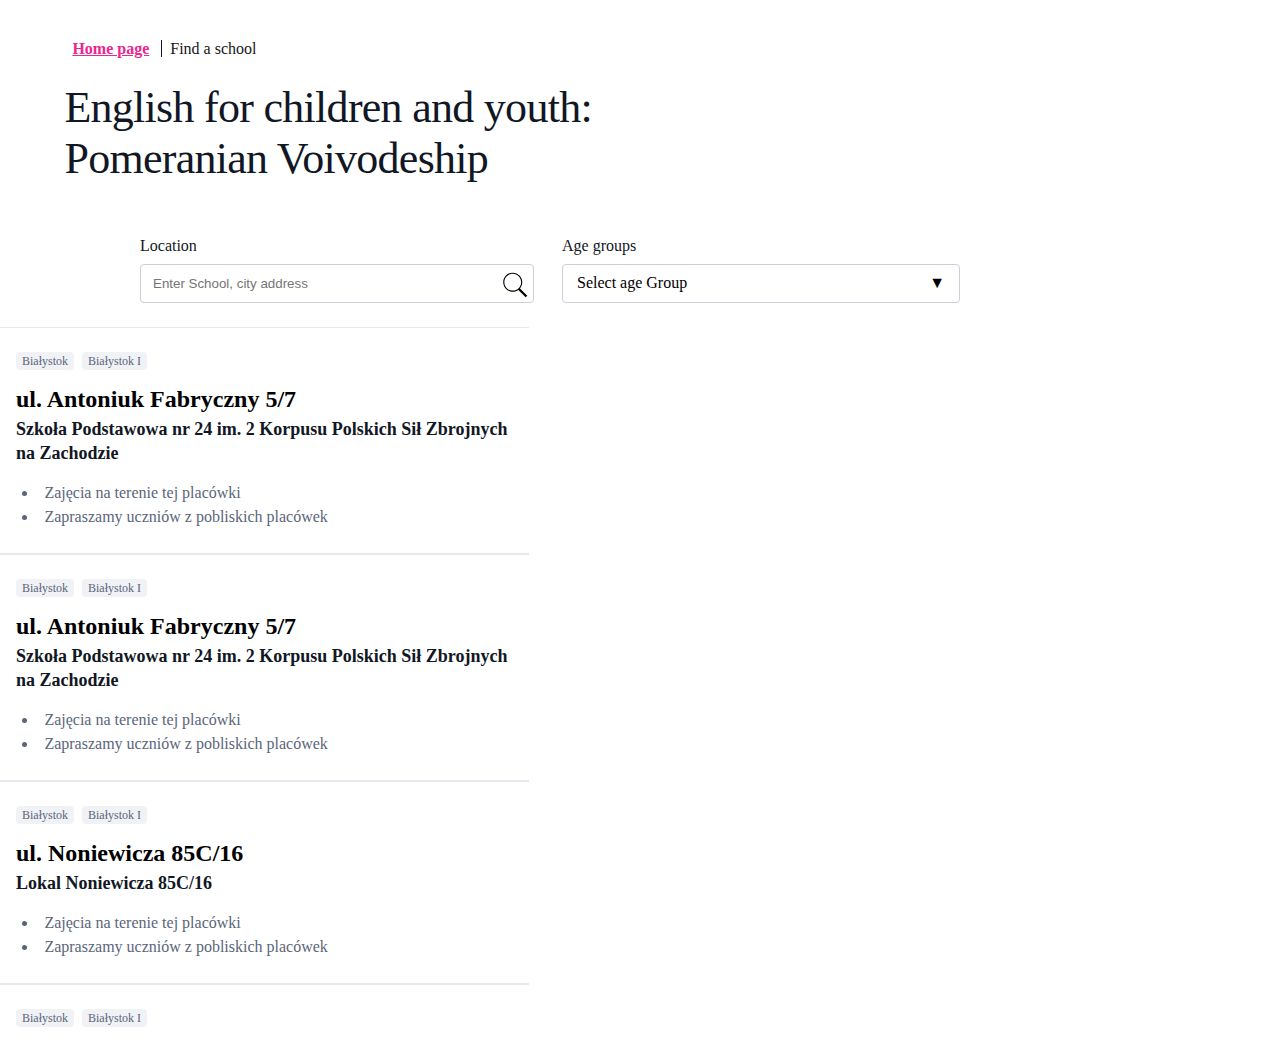
==== index.html @ 2e9714b1 "project completed" ====
<!DOCTYPE html>
<html lang="en">

<head>
    <meta charset="UTF-8">
    <meta name="viewport" content="width=device-width, initial-scale=1.0">
    <title>Schooling System</title>
    <link rel="stylesheet" href="style.css">
</head>

<body>

    <body>
        <!-- <header class="header">
            <img src="./img/Screenshot 2024-10-27 182328.png" width="100%" height="100%" alt="">
        </header> -->

        <main>

            <!-- first section  after header   -->
            <section class=" hero-enroll">
                <div class="hero__container">
                    <ul class="hero__breadcrumbs">
                        <li class="hero__breadcrumb-item">
                            <a id="hero__breadcrumb-link1" href="/"> Home page</a>
                        </li>
                        <li class="hero__breadcrumb-item">
                            <a id="hero__breadcrumb-link2" href="/pl/nasze-szkoly">
                                Find a school
                            </a>
                        </li>
                    </ul>
                    <h1 class="hero__heading"> English for children and youth: <br>
                        Pomeranian Voivodeship</h1>
                </div>
            </section>




            <div class="mainContent">

                <div class="search-map-updated__form-outer">
                    <div class="search-map-updated__form-container">

                        <span class="search-map-updated__search-form-upper-label"> Location </span>
                        <div class="search-bar">
                            <div class="inputDiv">
                                <input type="text" class="input" placeholder="Enter School, city address">
                                <div class="img-search"><svg xmlns="http://www.w3.org/2000/svg" x="0px" y="0px"
                                        width="28px" viewBox="0 0 50 50">
                                        <path
                                            d="M 21 3 C 11.621094 3 4 10.621094 4 20 C 4 29.378906 11.621094 37 21 37 C 24.710938 37 28.140625 35.804688 30.9375 33.78125 L 44.09375 46.90625 L 46.90625 44.09375 L 33.90625 31.0625 C 36.460938 28.085938 38 24.222656 38 20 C 38 10.621094 30.378906 3 21 3 Z M 21 5 C 29.296875 5 36 11.703125 36 20 C 36 28.296875 29.296875 35 21 35 C 12.703125 35 6 28.296875 6 20 C 6 11.703125 12.703125 5 21 5 Z">
                                        </path>
                                    </svg></div>
                            </div>
                        </div>
                    </div>
                    <div class="form-container search-map-updated__form-container">
                        <div><span class="search-map-updated__search-form-upper-label"> Age groups

                            </span></div>
                        <div class="mainDroopdownContainer">
                            <div class="dropdown">
                                <div class="dropdown-toggle" id="dropdown-toggle">
                                    <span class="dropdown-placeholder">Select age Group</span>
                                </div>
                                <ul class="dropdown-content" id="dropdown-list">
                                    <li class="dropdown-item">
                                        <label><input type="checkbox" value="Kindergertin"> Kindergertin</label>
                                    </li>

                                    <li class="dropdown-item">
                                        <label><input type="checkbox" value="1st class"> 1st class</label>
                                    </li>
                                    <li class="dropdown-item">
                                        <label><input type="checkbox" value=" 2nd-6th grade"> 2nd-6th grade</label>
                                    </li>
                                    <li class="dropdown-item">
                                        <label><input type="checkbox" value="7th-8th grade"> 7th-8th grade</label>
                                    </li>
                                    <li class="dropdown-item">
                                        <label><input type="checkbox" value="High School"> High School</label>
                                    </li>
                                </ul>
                                <span class="">▼</span>
                            </div>
                        </div>
                    </div>


                </div>
                <div class="map-main-content-container">
                    <div data-v-9ead9a32="" id="map-list__results" class="map-list__results map-list"">
                       
                        <button data-v-9ead9a32=""  class=" map-list__item" id="map1">
                        <div data-v-9ead9a32="" class="map-list__item-info">
                            <div data-v-9ead9a32="" class="map-list__item-info--badge">Białystok</div>
                            <div data-v-9ead9a32="" class="map-list__item-info--badge">Białystok I</div>
                        </div>
                        <div data-v-9ead9a32="" class="map-list__item-heading">
                            <h2 data-v-9ead9a32="" class="map-list__item-title">ul. Antoniuk Fabryczny 5/7</h2><span
                                data-v-9ead9a32="" class="map-list__item-description">Szkoła Podstawowa nr 24 im. 2
                                Korpusu Polskich Sił Zbrojnych na Zachodzie</span>
                        </div>
                        <ul class="map-list__item-list">
                            <li>Zajęcia na terenie tej placówki </li>
                            <li>Zapraszamy uczniów z pobliskich placówek</li>
                        </ul>
                        </button>
                        <button data-v-9ead9a32="" id="map2" class="map-list__item">
                            <div data-v-9ead9a32="" class="map-list__item-info">
                                <div data-v-9ead9a32="" class="map-list__item-info--badge">Białystok</div>
                                <div data-v-9ead9a32="" class="map-list__item-info--badge">Białystok I</div>
                            </div>
                            <div data-v-9ead9a32="" class="map-list__item-heading">
                                <h2 data-v-9ead9a32="" class="map-list__item-title">ul. Antoniuk Fabryczny 5/7</h2><span
                                    data-v-9ead9a32="" class="map-list__item-description">Szkoła Podstawowa nr 24 im. 2
                                    Korpusu Polskich Sił Zbrojnych na Zachodzie</span>
                            </div>
                            <ul class="map-list__item-list">
                                <li>Zajęcia na terenie tej placówki </li>
                                <li>Zapraszamy uczniów z pobliskich placówek</li>
                            </ul>
                        </button>
                        <button data-v-9ead9a32="" id="map3" class="map-list__item">
                            <div data-v-9ead9a32="" class="map-list__item-info">
                                <div data-v-9ead9a32="" class="map-list__item-info--badge">Białystok</div>
                                <div data-v-9ead9a32="" class="map-list__item-info--badge">Białystok I</div>
                            </div>
                            <div data-v-9ead9a32="" class="map-list__item-heading">
                                <h2 data-v-9ead9a32="" class="map-list__item-title">ul. Noniewicza 85C/16</h2><span
                                    data-v-9ead9a32="" class="map-list__item-description">Lokal Noniewicza 85C/16</span>
                            </div>
                            <ul class="map-list__item-list">
                                <li>Zajęcia na terenie tej placówki </li>
                                <li>Zapraszamy uczniów z pobliskich placówek</li>
                            </ul>
                        </button>
                        <button data-v-9ead9a32="" id="map4" class="map-list__item">
                            <div data-v-9ead9a32="" class="map-list__item-info">
                                <div data-v-9ead9a32="" class="map-list__item-info--badge">Białystok</div>
                                <div data-v-9ead9a32="" class="map-list__item-info--badge">Białystok I</div>
                            </div>
                            <div data-v-9ead9a32="" class="map-list__item-heading">
                                <h2 data-v-9ead9a32="" class="map-list__item-title">ul. Antoniuk Fabryczny 5/7</h2><span
                                    data-v-9ead9a32="" class="map-list__item-description">Szkoła Podstawowa nr 24 im. 2
                                    Korpusu Polskich Sił Zbrojnych na
                                    Zachodzie</span>
                            </div>
                            <ul class="map-list__item-list">
                                <li>Zajęcia na terenie tej placówki </li>
                                <li>Zapraszamy uczniów z pobliskich placówek</li>
                            </ul>
                        </button>
                        <button data-v-9ead9a32="" id="map5" class="map-list__item">
                            <div data-v-9ead9a32="" class="map-list__item-info">
                                <div data-v-9ead9a32="" class="map-list__item-info--badge">Białystok</div>
                                <div data-v-9ead9a32="" class="map-list__item-info--badge">Białystok I</div>
                            </div>
                            <div data-v-9ead9a32="" class="map-list__item-heading">
                                <h2 data-v-9ead9a32="" class="map-list__item-title">ul. Antoniuk Fabryczny 5/7</h2><span
                                    data-v-9ead9a32="" class="map-list__item-description">Szkoła Podstawowa nr 24 im. 2
                                    Korpusu Polskich Sił Zbrojnych na
                                    Zachodzie</span>
                            </div>
                            <ul class="map-list__item-list">
                                <li>Zajęcia na terenie tej placówki </li>
                                <li>Zapraszamy uczniów z pobliskich placówek</li>
                            </ul>
                        </button>
                        <button data-v-9ead9a32="" id="map6" class="map-list__item">
                            <div data-v-9ead9a32="" class="map-list__item-info">
                                <div data-v-9ead9a32="" class="map-list__item-info--badge">Białystok</div>
                                <div data-v-9ead9a32="" class="map-list__item-info--badge">Białystok I</div>
                            </div>
                            <div data-v-9ead9a32="" class="map-list__item-heading">
                                <h2 data-v-9ead9a32="" class="map-list__item-title">ul. Antoniuk Fabryczny 5/7</h2><span
                                    data-v-9ead9a32="" class="map-list__item-description">Szkoła Podstawowa nr 24 im. 2
                                    Korpusu Polskich Sił Zbrojnych na
                                    Zachodzie</span>
                            </div>
                            <ul class="map-list__item-list">
                                <li>Zajęcia na terenie tej placówki </li>
                                <li>Zapraszamy uczniów z pobliskich placówek</li>
                            </ul>
                        </button>

                    </div>


                    <div class="Map-main-container">
                        <div class="map" id="map">
                            <iframe id="map-frame"
                                src="https://www.google.com/maps/embed?pb=!1m18!1m12!1m3!1d111256.75802333384!2d71.60761057736994!3d29.3769149704731!2m3!1f0!2f0!3f0!3m2!1i1024!2i768!4f13.1!3m3!1m2!1s0x393b90c46c611ad5%3A0xfcdf0da8e103f862!2sBahawalpur%2C%20Punjab%2C%20Pakistan!5e0!3m2!1sen!2s!4v1730097186118!5m2!1sen!2s"
                                style="border:0;" allowfullscreen="" loading="lazy"
                                referrerpolicy="no-referrer-when-downgrade"></iframe>
                        </div>
                        <!-- Modal Structure -->
                        <div id="modal" class="modal">
                            <div class="modal-content">
                                <div class="header-model">
                                    <span class="close-button" onclick="closeModal()">&times;</span>
                                    <div class="map-card__heading-wrapper">
                                        <h2 class="map-card__titleModal"></h2>
                                        <span class="map-card__descriptionModal"></span>
                                    </div>
                                </div>
                                <div class="tab-modal">
                                    <div class="tab-menu">

                                        <a href="#priceList"> <button class="tab-btn active">Price-List</button></a>
                                        <a href="#contact"> <button class="tab-btn">Contact</button></a>
                                        <a href="#gallery"><button class="tab-btn">Gallery</button></a>
                                        <a href="#video"><button class="tab-btn">Demonstration lesson</button></a>

                                    </div>
                                </div>


                                <div class="scrollable-content">

                                    <div class="scroller-container">
                                        <button id="prevBtn" class="nav-button">&#10094;</button>
                                        <div class="scroller">
                                            <div class="scroller-content">
                                                <div class="item activeMenu">Kindergarten</div>
                                                <div class="item">1st class</div>
                                                <div class="item">2nd-6th grade</div>
                                                <div class="item">7-8th grade</div>
                                                <div class="item">High school</div>

                                            </div>
                                        </div>
                                        <button id="nextBtn" class="nav-button">&#10095;</button>
                                    </div>

                                    <div class="priceList" id="priceList">
                                        <div class="card">
                                            <div class="dropdown-header" onclick="toggleDropdown(1)">
                                                <div class="header-drop">
                                                    <span><svg data-v-a1ce0d28="" xmlns="http://www.w3.org/2000/svg"
                                                            width="20" height="20" viewBox="0 0 20 20" fill="none">
                                                            <path data-v-a1ce0d28="" fill-rule="evenodd"
                                                                clip-rule="evenodd"
                                                                d="M2.91669 2.59939V16.9807C2.91669 17.1485 2.98801 17.2644 3.13065 17.3285C3.27327 17.3926 3.40868 17.3686 3.53687 17.2564L3.82696 17.0144C3.8996 16.9524 3.98079 16.9215 4.07054 16.9215C4.16028 16.9215 4.24147 16.9524 4.31412 17.0144L5.01283 17.6009C5.08549 17.6629 5.16669 17.6939 5.25644 17.6939C5.34617 17.6939 5.42737 17.6629 5.50002 17.6009L6.19873 17.0144C6.27138 16.9524 6.35258 16.9215 6.44231 16.9215C6.53206 16.9215 6.61326 16.9524 6.68592 17.0144L7.38462 17.6009C7.45728 17.6629 7.53847 17.6939 7.62821 17.6939C7.71796 17.6939 7.79915 17.6629 7.87179 17.6009L8.57052 17.0144C8.64317 16.9524 8.72437 16.9215 8.8141 16.9215C8.90385 16.9215 8.98505 16.9524 9.05769 17.0144L9.75642 17.6009C9.82907 17.6629 9.91026 17.6939 10 17.6939C10.0897 17.6939 10.1709 17.6629 10.2436 17.6009L10.9423 17.0144C11.015 16.9524 11.0961 16.9215 11.1859 16.9215C11.2756 16.9215 11.3568 16.9524 11.4295 17.0144L12.1282 17.6009C12.2008 17.6629 12.282 17.6939 12.3718 17.6939C12.4615 17.6939 12.5427 17.6629 12.6154 17.6009L13.3141 17.0144C13.3867 16.9524 13.4679 16.9215 13.5577 16.9215C13.6474 16.9215 13.7286 16.9524 13.8013 17.0144L14.5 17.6009C14.5726 17.6629 14.6538 17.6939 14.7436 17.6939C14.8333 17.6939 14.9145 17.6629 14.9872 17.6009L15.6859 17.0144C15.7585 16.9524 15.8397 16.9215 15.9295 16.9215C16.0192 16.9215 16.1004 16.9524 16.173 17.0144L16.4631 17.2564C16.5913 17.3686 16.7267 17.3926 16.8694 17.3285C17.012 17.2644 17.0833 17.1485 17.0833 16.9807V2.59939C17.0833 2.51285 17.047 2.45489 16.9743 2.42552C16.9017 2.39613 16.8333 2.40814 16.7692 2.46156L16.173 2.9856C16.1004 3.04756 16.0192 3.07854 15.9295 3.07854C15.8397 3.07854 15.7585 3.04756 15.6859 2.9856L14.9872 2.39906C14.9145 2.3371 14.8333 2.30612 14.7436 2.30612C14.6538 2.30612 14.5726 2.3371 14.5 2.39906L13.8013 2.9856C13.7286 3.04756 13.6474 3.07854 13.5577 3.07854C13.4679 3.07854 13.3867 3.04756 13.3141 2.9856L12.6154 2.39906C12.5427 2.3371 12.4615 2.30612 12.3718 2.30612C12.282 2.30612 12.2008 2.3371 12.1282 2.39906L11.4295 2.9856C11.3568 3.04756 11.2756 3.07854 11.1859 3.07854C11.0961 3.07854 11.015 3.04756 10.9423 2.9856L10.2436 2.39906C10.1709 2.3371 10.0897 2.30612 10 2.30612C9.91026 2.30612 9.82907 2.3371 9.75642 2.39906L9.05769 2.9856C8.98505 3.04756 8.90385 3.07854 8.8141 3.07854C8.72437 3.07854 8.64317 3.04756 8.57052 2.9856L7.87179 2.39906C7.79915 2.3371 7.71796 2.30612 7.62821 2.30612C7.53847 2.30612 7.45728 2.3371 7.38462 2.39906L6.68592 2.9856C6.61326 3.04756 6.53206 3.07854 6.44231 3.07854C6.35258 3.07854 6.27138 3.04756 6.19873 2.9856L5.50002 2.39906C5.42737 2.3371 5.34617 2.30612 5.25644 2.30612C5.16669 2.30612 5.08549 2.3371 5.01283 2.39906L4.31412 2.9856C4.24147 3.04756 4.16028 3.07854 4.07054 3.07854C3.98079 3.07854 3.8996 3.04756 3.82696 2.9856L3.23079 2.46156C3.16669 2.40814 3.09832 2.39613 3.02567 2.42552C2.95301 2.45489 2.91669 2.51285 2.91669 2.59939ZM6.34772 8.83167C6.69062 9.17458 7.10462 9.34604 7.58971 9.34604C8.0748 9.34604 8.48879 9.17458 8.83169 8.83167C9.1746 8.48877 9.34605 8.07477 9.34605 7.58968C9.34605 7.1046 9.1746 6.69061 8.83169 6.3477C8.48879 6.00479 8.0748 5.83334 7.58971 5.83334C7.10462 5.83334 6.69062 6.00479 6.34772 6.3477C6.00481 6.69061 5.83335 7.1046 5.83335 7.58968C5.83335 8.07477 6.00481 8.48877 6.34772 8.83167ZM8.24368 8.24398C8.06394 8.42349 7.84584 8.51325 7.58939 8.51325C7.33293 8.51325 7.11494 8.42338 6.93543 8.24366C6.7559 8.06393 6.66614 7.84584 6.66614 7.58938C6.66614 7.33292 6.75601 7.11493 6.93573 6.93541C7.11546 6.75588 7.33356 6.66612 7.59003 6.66612C7.84648 6.66612 8.06447 6.75599 8.24398 6.93572C8.42351 7.11545 8.51327 7.33355 8.51327 7.59C8.51327 7.84646 8.42341 8.06445 8.24368 8.24398ZM11.1684 13.6523C11.5113 13.9952 11.9253 14.1667 12.4103 14.1667C12.8954 14.1667 13.3094 13.9952 13.6523 13.6523C13.9952 13.3094 14.1667 12.8954 14.1667 12.4103C14.1667 11.9252 13.9952 11.5112 13.6523 11.1683C13.3094 10.8254 12.8954 10.654 12.4103 10.654C11.9253 10.654 11.5113 10.8254 11.1684 11.1683C10.8254 11.5112 10.654 11.9252 10.654 12.4103C10.654 12.8954 10.8254 13.3094 11.1684 13.6523ZM13.0643 13.0646C12.8846 13.2441 12.6665 13.3339 12.41 13.3339C12.1536 13.3339 11.9356 13.244 11.7561 13.0643C11.5765 12.8846 11.4868 12.6665 11.4868 12.41C11.4868 12.1535 11.5766 11.9356 11.7564 11.756C11.9361 11.5765 12.1542 11.4868 12.4107 11.4868C12.6671 11.4868 12.8851 11.5766 13.0646 11.7564C13.2441 11.9361 13.3339 12.1542 13.3339 12.4106C13.3339 12.6671 13.244 12.8851 13.0643 13.0646ZM6.06398 13.53C6.06398 13.6469 6.10242 13.7439 6.17929 13.8207C6.25616 13.8976 6.3519 13.9369 6.46649 13.9387C6.58109 13.9405 6.67682 13.903 6.7537 13.8261L13.8208 6.75902C13.8976 6.68333 13.9361 6.58701 13.9361 6.47004C13.9361 6.35306 13.8976 6.25614 13.8208 6.17928C13.7439 6.1024 13.6482 6.06307 13.5336 6.0613C13.419 6.05952 13.3232 6.09706 13.2464 6.17393L6.17929 13.241C6.10242 13.3167 6.06398 13.413 6.06398 13.53Z"
                                                                fill="#1F9F43"></path>
                                                        </svg></span> Get up to - <span class="highlight-text1">200
                                                        PLN </span>&nbsp; discount
                                                    per year
                                                </div> <span class="pointer">▼</span>
                                            </div>
                                            <div class="dropdown-content" id="dropdown1">
                                                <p>• Sibling discount</p>
                                                <p>• Discount for paying for 5 or 10 months of the course in advance</p>
                                                <a href="#" class="see-details">See details</a>
                                            </div>

                                            <div class="card-content">
                                                <div class="card-contentF">
                                                    <h2>ES Kids - 2x a week</h2>
                                                    <p class="nextText"><span class="highlight-text">2 x 50 min</span>
                                                        per week</p>
                                                    <p class="nextText"><span class="highlight-text">56</span> clock
                                                        hours per school
                                                        year
                                                    </p>
                                                </div>
                                                <div class="separator"></div>
                                                <div class="priceText"><span class="price">260</span> PLN per month
                                                </div>
                                                <p class="nextText">+ educational materials: PLN 150 / year</p>
                                                <div class="extra-info">Only PLN 34 per 45 minutes with a monthly fee
                                                </div>
                                            </div>
                                        </div>
                                        <div class="card">
                                            <div class="dropdown-header" onclick="toggleDropdown(2)">
                                                <div class="header-drop">
                                                    <span><svg data-v-a1ce0d28="" xmlns="http://www.w3.org/2000/svg"
                                                            width="20" height="20" viewBox="0 0 20 20" fill="none">
                                                            <path data-v-a1ce0d28="" fill-rule="evenodd"
                                                                clip-rule="evenodd"
                                                                d="M2.91669 2.59939V16.9807C2.91669 17.1485 2.98801 17.2644 3.13065 17.3285C3.27327 17.3926 3.40868 17.3686 3.53687 17.2564L3.82696 17.0144C3.8996 16.9524 3.98079 16.9215 4.07054 16.9215C4.16028 16.9215 4.24147 16.9524 4.31412 17.0144L5.01283 17.6009C5.08549 17.6629 5.16669 17.6939 5.25644 17.6939C5.34617 17.6939 5.42737 17.6629 5.50002 17.6009L6.19873 17.0144C6.27138 16.9524 6.35258 16.9215 6.44231 16.9215C6.53206 16.9215 6.61326 16.9524 6.68592 17.0144L7.38462 17.6009C7.45728 17.6629 7.53847 17.6939 7.62821 17.6939C7.71796 17.6939 7.79915 17.6629 7.87179 17.6009L8.57052 17.0144C8.64317 16.9524 8.72437 16.9215 8.8141 16.9215C8.90385 16.9215 8.98505 16.9524 9.05769 17.0144L9.75642 17.6009C9.82907 17.6629 9.91026 17.6939 10 17.6939C10.0897 17.6939 10.1709 17.6629 10.2436 17.6009L10.9423 17.0144C11.015 16.9524 11.0961 16.9215 11.1859 16.9215C11.2756 16.9215 11.3568 16.9524 11.4295 17.0144L12.1282 17.6009C12.2008 17.6629 12.282 17.6939 12.3718 17.6939C12.4615 17.6939 12.5427 17.6629 12.6154 17.6009L13.3141 17.0144C13.3867 16.9524 13.4679 16.9215 13.5577 16.9215C13.6474 16.9215 13.7286 16.9524 13.8013 17.0144L14.5 17.6009C14.5726 17.6629 14.6538 17.6939 14.7436 17.6939C14.8333 17.6939 14.9145 17.6629 14.9872 17.6009L15.6859 17.0144C15.7585 16.9524 15.8397 16.9215 15.9295 16.9215C16.0192 16.9215 16.1004 16.9524 16.173 17.0144L16.4631 17.2564C16.5913 17.3686 16.7267 17.3926 16.8694 17.3285C17.012 17.2644 17.0833 17.1485 17.0833 16.9807V2.59939C17.0833 2.51285 17.047 2.45489 16.9743 2.42552C16.9017 2.39613 16.8333 2.40814 16.7692 2.46156L16.173 2.9856C16.1004 3.04756 16.0192 3.07854 15.9295 3.07854C15.8397 3.07854 15.7585 3.04756 15.6859 2.9856L14.9872 2.39906C14.9145 2.3371 14.8333 2.30612 14.7436 2.30612C14.6538 2.30612 14.5726 2.3371 14.5 2.39906L13.8013 2.9856C13.7286 3.04756 13.6474 3.07854 13.5577 3.07854C13.4679 3.07854 13.3867 3.04756 13.3141 2.9856L12.6154 2.39906C12.5427 2.3371 12.4615 2.30612 12.3718 2.30612C12.282 2.30612 12.2008 2.3371 12.1282 2.39906L11.4295 2.9856C11.3568 3.04756 11.2756 3.07854 11.1859 3.07854C11.0961 3.07854 11.015 3.04756 10.9423 2.9856L10.2436 2.39906C10.1709 2.3371 10.0897 2.30612 10 2.30612C9.91026 2.30612 9.82907 2.3371 9.75642 2.39906L9.05769 2.9856C8.98505 3.04756 8.90385 3.07854 8.8141 3.07854C8.72437 3.07854 8.64317 3.04756 8.57052 2.9856L7.87179 2.39906C7.79915 2.3371 7.71796 2.30612 7.62821 2.30612C7.53847 2.30612 7.45728 2.3371 7.38462 2.39906L6.68592 2.9856C6.61326 3.04756 6.53206 3.07854 6.44231 3.07854C6.35258 3.07854 6.27138 3.04756 6.19873 2.9856L5.50002 2.39906C5.42737 2.3371 5.34617 2.30612 5.25644 2.30612C5.16669 2.30612 5.08549 2.3371 5.01283 2.39906L4.31412 2.9856C4.24147 3.04756 4.16028 3.07854 4.07054 3.07854C3.98079 3.07854 3.8996 3.04756 3.82696 2.9856L3.23079 2.46156C3.16669 2.40814 3.09832 2.39613 3.02567 2.42552C2.95301 2.45489 2.91669 2.51285 2.91669 2.59939ZM6.34772 8.83167C6.69062 9.17458 7.10462 9.34604 7.58971 9.34604C8.0748 9.34604 8.48879 9.17458 8.83169 8.83167C9.1746 8.48877 9.34605 8.07477 9.34605 7.58968C9.34605 7.1046 9.1746 6.69061 8.83169 6.3477C8.48879 6.00479 8.0748 5.83334 7.58971 5.83334C7.10462 5.83334 6.69062 6.00479 6.34772 6.3477C6.00481 6.69061 5.83335 7.1046 5.83335 7.58968C5.83335 8.07477 6.00481 8.48877 6.34772 8.83167ZM8.24368 8.24398C8.06394 8.42349 7.84584 8.51325 7.58939 8.51325C7.33293 8.51325 7.11494 8.42338 6.93543 8.24366C6.7559 8.06393 6.66614 7.84584 6.66614 7.58938C6.66614 7.33292 6.75601 7.11493 6.93573 6.93541C7.11546 6.75588 7.33356 6.66612 7.59003 6.66612C7.84648 6.66612 8.06447 6.75599 8.24398 6.93572C8.42351 7.11545 8.51327 7.33355 8.51327 7.59C8.51327 7.84646 8.42341 8.06445 8.24368 8.24398ZM11.1684 13.6523C11.5113 13.9952 11.9253 14.1667 12.4103 14.1667C12.8954 14.1667 13.3094 13.9952 13.6523 13.6523C13.9952 13.3094 14.1667 12.8954 14.1667 12.4103C14.1667 11.9252 13.9952 11.5112 13.6523 11.1683C13.3094 10.8254 12.8954 10.654 12.4103 10.654C11.9253 10.654 11.5113 10.8254 11.1684 11.1683C10.8254 11.5112 10.654 11.9252 10.654 12.4103C10.654 12.8954 10.8254 13.3094 11.1684 13.6523ZM13.0643 13.0646C12.8846 13.2441 12.6665 13.3339 12.41 13.3339C12.1536 13.3339 11.9356 13.244 11.7561 13.0643C11.5765 12.8846 11.4868 12.6665 11.4868 12.41C11.4868 12.1535 11.5766 11.9356 11.7564 11.756C11.9361 11.5765 12.1542 11.4868 12.4107 11.4868C12.6671 11.4868 12.8851 11.5766 13.0646 11.7564C13.2441 11.9361 13.3339 12.1542 13.3339 12.4106C13.3339 12.6671 13.244 12.8851 13.0643 13.0646ZM6.06398 13.53C6.06398 13.6469 6.10242 13.7439 6.17929 13.8207C6.25616 13.8976 6.3519 13.9369 6.46649 13.9387C6.58109 13.9405 6.67682 13.903 6.7537 13.8261L13.8208 6.75902C13.8976 6.68333 13.9361 6.58701 13.9361 6.47004C13.9361 6.35306 13.8976 6.25614 13.8208 6.17928C13.7439 6.1024 13.6482 6.06307 13.5336 6.0613C13.419 6.05952 13.3232 6.09706 13.2464 6.17393L6.17929 13.241C6.10242 13.3167 6.06398 13.413 6.06398 13.53Z"
                                                                fill="#1F9F43"></path>
                                                        </svg></span> Get up to - <span class="highlight-text1">200
                                                        PLN </span>&nbsp; discount
                                                    per year
                                                </div> <span class="pointer">▼</span>
                                            </div>
                                            <div class="dropdown-content" id="dropdown1">
                                                <p>• Sibling discount</p>
                                                <p>• Discount for paying for 5 or 10 months of the course in advance</p>
                                                <a href="#" class="see-details">See details</a>
                                            </div>

                                            <div class="card-content">
                                                <div class="card-contentF">
                                                    <h2>ES Kids - 2x a week</h2>
                                                    <p class="nextText"><span class="highlight-text">2 x 50 min</span>
                                                        per week</p>
                                                    <p class="nextText"><span class="highlight-text">56</span> clock
                                                        hours per school
                                                        year
                                                    </p>
                                                </div>
                                                <div class="separator"></div>
                                                <div class="priceText"><span class="price">260</span> PLN per month
                                                </div>
                                                <p class="nextText">+ educational materials: PLN 150 / year</p>
                                                <div class="extra-info">Only PLN 34 per 45 minutes with a monthly fee
                                                </div>
                                            </div>
                                        </div>



                                    </div>

                                    <div class="contact" id="contact">
                                        <h4>Contact</h4>
                                        <div data-v-2146bcf0="" class="contact-item__info">
                                            <svg data-v-2146bcf0="" xmlns="http://www.w3.org/2000/svg" width="20"
                                                height="20" viewBox="0 0 20 20" fill="none">
                                                <path data-v-2146bcf0=""
                                                    d="M16.625 17.5C14.8889 17.5 13.1736 17.1215 11.4792 16.3646C9.78472 15.6076 8.24306 14.5347 6.85417 13.1458C5.46528 11.7569 4.39236 10.2153 3.63542 8.52083C2.87847 6.82639 2.5 5.11111 2.5 3.375C2.5 3.125 2.58333 2.91667 2.75 2.75C2.91667 2.58333 3.125 2.5 3.375 2.5H6.75C6.94444 2.5 7.11806 2.56597 7.27083 2.69792C7.42361 2.82986 7.51389 2.98611 7.54167 3.16667L8.08333 6.08333C8.11111 6.30556 8.10417 6.49306 8.0625 6.64583C8.02083 6.79861 7.94444 6.93056 7.83333 7.04167L5.8125 9.08333C6.09028 9.59722 6.42014 10.0938 6.80208 10.5729C7.18403 11.0521 7.60417 11.5139 8.0625 11.9583C8.49306 12.3889 8.94444 12.7882 9.41667 13.1562C9.88889 13.5243 10.3889 13.8611 10.9167 14.1667L12.875 12.2083C13 12.0833 13.1632 11.9896 13.3646 11.9271C13.566 11.8646 13.7639 11.8472 13.9583 11.875L16.8333 12.4583C17.0278 12.5139 17.1875 12.6146 17.3125 12.7604C17.4375 12.9062 17.5 13.0694 17.5 13.25V16.625C17.5 16.875 17.4167 17.0833 17.25 17.25C17.0833 17.4167 16.875 17.5 16.625 17.5ZM5.02083 7.5L6.39583 6.125L6.04167 4.16667H4.1875C4.25694 4.73611 4.35417 5.29861 4.47917 5.85417C4.60417 6.40972 4.78472 6.95833 5.02083 7.5ZM12.4792 14.9583C13.0208 15.1944 13.5729 15.3819 14.1354 15.5208C14.6979 15.6597 15.2639 15.75 15.8333 15.7917V13.9583L13.875 13.5625L12.4792 14.9583Z"
                                                    fill="#5B657A"></path>
                                            </svg><a data-v-2146bcf0="" class="contact-item__text" href="tel:+">

                                                +48 604 457 265
                                            </a>
                                        </div>
                                        <div data-v-2146bcf0="" class="contact-item__info"><svg data-v-2146bcf0=""
                                                xmlns="http://www.w3.org/2000/svg" width="20" height="20"
                                                viewBox="0 0 20 20" fill="none">
                                                <path data-v-2146bcf0=""
                                                    d="M3.33854 16.6663C2.88021 16.6663 2.48785 16.5031 2.16146 16.1768C1.83507 15.8504 1.67188 15.458 1.67188 14.9997V4.99967C1.67188 4.54134 1.83507 4.14898 2.16146 3.82259C2.48785 3.4962 2.88021 3.33301 3.33854 3.33301H16.6719C17.1302 3.33301 17.5226 3.4962 17.849 3.82259C18.1753 4.14898 18.3385 4.54134 18.3385 4.99967V14.9997C18.3385 15.458 18.1753 15.8504 17.849 16.1768C17.5226 16.5031 17.1302 16.6663 16.6719 16.6663H3.33854ZM16.6719 6.66634L10.4427 10.5622C10.3733 10.6038 10.3003 10.6351 10.224 10.6559C10.1476 10.6768 10.0747 10.6872 10.0052 10.6872C9.93576 10.6872 9.86285 10.6768 9.78646 10.6559C9.71007 10.6351 9.63715 10.6038 9.56771 10.5622L3.33854 6.66634V14.9997H16.6719V6.66634ZM10.0052 9.16634L16.6719 4.99967H3.33854L10.0052 9.16634ZM3.33854 6.87467V5.64551V5.66634V5.65592V6.87467Z"
                                                    fill="#5B657A"></path>
                                            </svg>
                                            <a data-v-2146bcf0="" href="mailto:" class="contact-item__link">
                                                gdynia@earlystage.pl
                                            </a>
                                        </div>
                                    </div>
                                    <div class="gallery" id="gallery">
                                        <h4>Photo Gallery</h4>
                                        <div class="photoGallery">
                                            <!-- <p>No photos in the gallery</p> -->
                                            <button data-v-489a362a="" class="gallery-item__button"><img
                                                    data-v-489a362a=""
                                                    src="https://earlystage.pl/image/media/agencies/240/photos/jpg/64d23e3322b01.jpg?w=400"
                                                    class="gallery-item__image" alt="School photo 1"></button><button
                                                data-v-489a362a="" class="gallery-item__button"><img data-v-489a362a=""
                                                    src="https://earlystage.pl/image/media/agencies/240/photos/jpg/64d23e3322b01.jpg?w=400"
                                                    class="gallery-item__image" alt="School photo 1"></button>
                                        </div>
                                    </div>
                                    <div class="video" id="video">
                                        <h4>Video</h4>
                                        <video data-v-174cff06="" class="demo-lesson__video" controls=""
                                            controlslist="nodownload" width="100%" height="318"
                                            poster="https://earlystage.pl/images/demo-lesson/demo-lesson-placeholder-kids.jpg">
                                            <source data-v-174cff06=""
                                                src="https://earlystage.pl/storage/movies/early_stage_kompilacja.mp4"
                                                type="video/mp4">
                                        </video>
                                    </div>


                                    <div class="button-group">
                                        <button class="btn1">Sign up your child</button>
                                        <button>See details</button>
                                    </div>
                                </div>
                            </div>
                        </div>

                    </div>


                </div>

            </div>

            </div>





        </main>


    </body>

    <script src="app.js"></script>
</body>

</html>
---- style.css ----
* {
  padding: 0;
  margin: 0;
}

.header {
  width: 100%;
}
.hero-enroll {
  padding: 40px 0px;
}
.hero__container {
  margin: 0px 64.4px;
  text-decoration: none;
}

.hero__breadcrumbs {
  list-style: none;
  align-items: center;
  display: flex;
  gap: 4px;
  justify-content: flex-start;
  margin-bottom: 23.56px;
  max-width: 100%;
}
#hero__breadcrumb-link1 {
  color: #ec268f;
  font-weight: 900;
  line-height: 14.88px;
  padding: 0 8px;
  position: relative;
  text-decoration: underline;
  transition: 0.2s;
  white-space: nowrap;
}
#hero__breadcrumb-link2 {
  line-height: 14.88px;
  padding: 0 8px;
  position: relative;
  transition: 0.2s;
  white-space: nowrap;
  border-left: 1.5px solid #161616;
  color: #161616;
  cursor: default;
  font-weight: 400;
  text-decoration: none;
}
.hero__heading {
  color: var(--900, #111724);
  font-family: GT Walsheim Pro;

  font-style: normal;
  font-weight: 500;
  letter-spacing: -0.72px;
  font-size: 44px;
  line-height: normal;
  margin-bottom: 12px;
}
.mainContent {
  display: flex;
  flex-direction: column;
  gap: 24px;
  overflow: hidden;
}
.search-map-updated__form-outer {
  flex-direction: row;
  display: flex;
  gap: 54px;
  margin: 0 auto;
  max-width: 1296px;
  width: 100%;
  max-width: 1000px;
  padding-inline: 0;
}
.search-map-updated__form-container {
  align-items: flex-start;
  justify-content: center;
  align-self: stretch;
  display: flex;
  max-width: 368px;
  width: 100%;
  flex-direction: column;
  gap: 8px;
}
.map-list__item-description[data-v-9ead9a32] {
  color: var(--900, #111724);
  font-size: 18px;
  font-style: normal;
  font-weight: 600;
  line-height: 24px;
  text-align: start;
}
.search-map-updated__search-form-upper-label {
  color: var(--900, #111724);
  font-family: GT Walsheim Pro;
  font-size: 16px;
  font-style: normal;
  font-weight: 500;
  line-height: 20px;
}
.inputDiv {
  /* height: 41px; */
  width: 368px;
  align-items: center;
  background: var(--00, #fff);
  border: 1px solid var(--300, #cacfd8);
  border-radius: 4px;
  display: flex;
  padding: 11px 12px;
  position: relative;
}
.input {
  height: 100%;
  border: none;
  outline: none;
  width: 100%;
}
.img-search {
  position: absolute;
  right: 5px;
  width: 27px;
  top: 6px;
}
.multiselect__placeholder {
  font-family: GT Walsheim Pro;
  font-size: 16px;
  font-style: normal;
  font-weight: 400;
  line-height: 18px;
  margin-bottom: 0;
}

.form-container {
  position: relative;
  align-items: flex-start;
  align-self: stretch;
  display: flex;
  max-width: 368px;
  width: 100%;
  flex-direction: column;
  gap: 8px;
}

.dropdown {
  cursor: pointer;
  width: 100%;
  border: 1px solid var(--300, #cacfd8);
  height: 9px;
  display: flex;
  justify-content: space-between;
  align-items: center;
  padding: 14px;
  border-radius: 4px;
}
.dropdown-content {
  display: none;
  list-style: none;
  background: white;
  border: 1px solid #ccc;
  max-height: 150px;
  overflow-y: auto;
  z-index: 99999999;
  width: 22.9rem;
  position: absolute;
  top: 64px;
  left: 0px;
}
.dropdown-item input[type="checkbox"] {
  margin-right: 10px;
}
.dropdown-item {
  padding: 5px;
}

/* Show dropdown when open */
.dropdown.open .dropdown-content {
  display: block;
}
.mainDroopdownContainer {
  width: 100%;
}
.map-list__item[data-v-9ead9a32] {
  align-items: baseline;
  align-self: stretch;
  display: flex;
  flex-direction: column;
  gap: 16px;
  padding: 24px 16px;
  transition: 0.3s;
  background-color: #fff;
  border: none;
  border-top: 1px solid var(--200, #e7e9ee);
  border-bottom: 1px solid var(--200, #e7e9ee);
  width: 100%;
}
.map-list__item[data-v-9ead9a32]:hover {
  background: var(--80, #f3f5f8);
}
.map-list__item-info[data-v-9ead9a32] {
  align-items: start;
  justify-content: start;
  display: flex;
  gap: 8px;
}
.map-list__item-heading[data-v-9ead9a32] {
  align-items: start;
  align-self: stretch;
  display: flex;
  flex-direction: column;
  gap: 4px;
  justify-content: center;
}

.map-list__item-list {
  text-align: start;
  width: 100%;
}
.map-list__item-list li {
  color: var(--500, #5b657a);
  font-size: 16px;
  font-style: normal;
  font-weight: 400;
  line-height: 24px;
  list-style: inside;
  margin-left: 1.9rem;
  text-indent: -1.5em;
}
.map-main-content-container {
  display: flex;
  height: 80vh;
}
.map {
  width: 100%;
  height: 100%;
}

.Map-main-container {
  width: 70% !important;
  position: relative;
}
iframe {
  width: 100% !important;
  height: 100%;
}
#map-list__results {
  /* height: 80vh; */
  overflow-y: auto;
  overflow-x: hidden;
}

*::-webkit-scrollbar {
  width: 6px;
}

*::-webkit-scrollbar-thumb {
  background-color: #8d98aa;
  border-radius: 10px;
}

*::-webkit-scrollbar-thumb {
  height: 20px;
}
.map-list__item-info--badge[data-v-9ead9a32] {
  align-items: center;
  background: var(--100, #f0f2f6);
  border-radius: 4px;
  color: var(--500, #5b657a);
  display: flex;
  font-size: 12px;
  font-style: normal;
  font-weight: 400;
  gap: 8px;
  line-height: 14px;
  padding: 2px 6px;
}

.modal {
  display: none;
  position: absolute;
  top: 1%;
  left: 1%;
  width: 552px;
  max-height: 575px;
  z-index: 1000;
}

.modal-content {
  position: relative;
  min-width: 100%;
  min-height: 575px;
  margin: auto;
  background-color: #fff;
  overflow-x: hidden;
  overflow-y: auto;
  border-radius: 8px;
}
.map-card__title {
  color: var(--900, #111724);
  font-size: 20px;
  font-style: normal;
  font-weight: 500;
  line-height: 24px;
}
.map-card__description {
  color: var(--900, #111724);
  font-size: 16px;
  font-style: normal;
  font-weight: 500;
  line-height: 20px;
}

.header-model {
  padding: 24px;
  background: #f3f5f8;
  display: flex;
  flex-direction: column;
  justify-content: space-between;
  max-width: 100%;
}
.close-button {
  position: absolute;
  top: 20px;
  right: 10px;
  font-size: 24px;
  cursor: pointer;
}

.tab-menu {
  display: flex;
  margin-bottom: 10px;
  align-items: flex-start;
  width: 100%;
  gap: 24px;
  border-bottom: 1px solid gainsboro;
  position: relative;
  z-index: 1;
}
.tab-modal {
  gap: 8px;
  padding: 16px 24px 0;
}

.tab-menu button {
  background: none;
  border: none;
  font-weight: bold;

  padding: 10px;
  cursor: pointer;
}
.active {
  color: #ff4081 !important;
  border-bottom: 2px solid #ff4081 !important;
}

.scrollable-content {
  transition: all 1s ease-in-out;
  max-height: 300px;
  overflow-y: auto;
  align-items: flex-start;

  display: flex;
  flex-direction: column;
  gap: 16px;
  padding: 24px 16px 32px;
}

.button-group {
  display: flex;
  justify-content: center;
  margin-top: 20px;
  position: absolute;
  bottom: 0px;
  padding: 24px 2px;
  width: 100%;
  gap: 13px;
  border-top: 1px solid var(--200, #e7e9ee);
  background: white;
}
.photoGellary {
  font-size: 16px;
}

.button-group button {
  width: 44%;
  align-items: center;
  display: flex;
  font-size: 16px;
  background: white;
  font-weight: 700;
  border: unset;
  justify-content: center;
  line-height: normal;
  padding: 17px 24px;
  text-align: center;
  text-transform: uppercase;
  transition: opacity 0.3s;
  white-space: nowrap;
  border-radius: 30px;
  border: 1px solid var(--200, #e7e9ee);
  color: #5b657a;
}
.btn1 {
  background: var(--Pink, #ec268f) !important;

  color: var(--White, #fff) !important;
}
.scroller-container {
  display: flex;
  align-items: center;
  background-color: #f3f5f8;
  border-radius: 40px;
  padding: 26px;
  width: 89%;
  white-space: nowrap;
  overflow: hidden;
}
.activeMenu {
  align-items: center;
  background: var(--00, #fff);
  box-shadow: 0 2px 10px 0 hsla(0, 0%, 88%, 0.5);
  display: flex;
  gap: 8px;
  justify-content: center;
  border-radius: 30px;
}
.scroller {
  overflow: hidden;
  width: 100%;
}

.scroller-content {
  display: flex;
  transition: transform 0.3s ease;
}

.item {
  padding: 10px 20px;
  font-size: 16px;
  cursor: pointer;
}

.item:hover {
  color: #333;
}

.item.active {
  background-color: white;
  border-radius: 20px;
}

.nav-button {
  background: none;
  border: none;
  cursor: pointer;
  font-size: 14px;
  color: #605f5f;
  padding: 0 17px;
}
.contact,
.gallery,
.video,
.priceList {
  align-items: flex-start;
  align-self: stretch;
  display: flex;
  flex-direction: column;
  gap: 16px;
  padding: 21px 24px;
  border-top: 1px solid var(--200, #e7e9ee);
}
.contact-item__info[data-v-2146bcf0] {
  align-items: center;
  align-self: stretch;
  display: flex;
  gap: 8px;
}
.contact-item__info[data-v-2146bcf0] a {
  text-decoration: none;
  color: #51565f;
  font-weight: 600;
}
.contact-item__link {
  color: #ec268f !important;
  text-decoration: underline !important;
}
.contact h4 {
  color: var(--900, #111724);
  font-size: 20px;
  font-style: normal;
  font-weight: 500;
  line-height: 24px;
  margin-bottom: 16px;
}
.photoGallery {
  font-size: 16px;
  font-weight: lighter;
}

.gallery-item__button[data-v-489a362a] {
  border-radius: 12px;
  cursor: default;
  overflow: hidden;
  border: none;
  margin-bottom: 18px;
  height: auto;
}
.tab-menu a {
  color: #161616;
}
button,
optgroup,
select,
textarea {
  -webkit-appearance: none;
  -moz-appearance: none;
  appearance: none;
  background: transparent;
  border-radius: 0;
  color: inherit;
  font: inherit;
  margin: 0;
  outline: 0;
  padding: 0;
  text-align: inherit;
  vertical-align: middle;
}
.gallery-item__image[data-v-489a362a] {
  height: auto;
  width: 100%;
}

/* Card styling */
.card {
  width: 100%;
  border: 1px solid #e0e0e0;
  border-radius: 8px;
  box-shadow: 0 4px 8px rgba(0, 0, 0, 0.1);
  overflow: hidden;
  background-color: #fff;
}

/* Dropdown styling */
.dropdown-header {
  background-color: #e8f5e9;
  color: #2e7d32;
  padding: 10px;
  cursor: pointer;

  display: flex;
  color: #111724;
  justify-content: space-between;
  align-items: center;
}
.header-drop {
  display: flex;
  align-items: flex-start;
}
.dropdown-content {
  display: none;
  padding: 15px;
  background-color: #f1f8e9;
  border-top: 1px solid #e0e0e0;
}
.pointer {
  font-size: 10px;
  color: #2e7d32;
}

/* Styling for card content */
.card-content {
  padding: 20px;
}
.card-contentF h2 {
  color: var(--900, #111724);
  font-size: 18px;
  font-style: normal;
  font-weight: 600;
  line-height: 24px;
}
.card-contentF {
  display: flex;
  flex-direction: column;
  gap: 6px;
}
.highlight-text1 {
  font-weight: bolder;
}
.highlight-text {
  color: var(--pink-500, #e10a7b);
  font-size: 14px;
  font-style: normal;
  font-weight: 600;
  line-height: 18px;
}
.nextText {
  color: var(--500, #5b657a);
  font-weight: 600;
}
.price {
  font-size: 48px;
  font-weight: bold;
  margin: 10px 0;
}
.priceText {
  font-size: 20px;
  font-weight: 600;
  margin: 10px 0;
}

.extra-info {
  background-color: #fce4ec;
  color: #c2185b;
  padding: 10px;
  border-radius: 5px;
  text-align: center;
  margin-top: 15px;
}

/* Link and small text styling */
.dropdown-content p {
  margin: 5px 0;
}

.see-details {
  color: #388e3c;
  cursor: pointer;
  font-weight: bold;
  margin-top: 10px;
  display: inline-block;
}

.separator {
  height: 1px;
  background-color: #e0e0e0;
  margin: 15px 0;
}
@media (max-width: 1024px) {
  .map-list__item[data-v-9ead9a32] {
    padding: 24px 72px;
  }
  .map {
    display: none;
  }
  .map-main-content-container {
    height: 100%;
  }
  #map-list__results {
    min-width: 100%;
    min-height: 100vh !important;
    overflow-y: hidden !important;
  }

  .map-list__item[data-v-9ead9a32] {
    padding: 24px 16px !important;
    align-items: flex-start;
  }
  .map-list__item-heading[data-v-9ead9a32] {
    justify-content: start;
    align-items: flex-start;
    display: flex;
    flex-direction: column;
    gap: 4px;
  }
  .search-map-updated__form-outer {
    flex-direction: column;
    margin-left: 95px;
    gap: 25px;
  }
  .modal {
    display: none;
    position: fixed;
    top: 0%;
    left: 0%;
    min-width: 100vw;
    min-height: 100vh;
    z-index: 1000;
  }

  .modal-content {
    min-height: 100vh;
  }

  .scrollable-content {
    max-height: 400px;
  }
  body::-webkit-scrollbar {
    display: none !important;
  }
}
@media (max-width: 560px) {
  .search-map-updated__form-outer {
    flex-direction: column;
    margin-left: 25px;
    gap: 25px;
  }
}
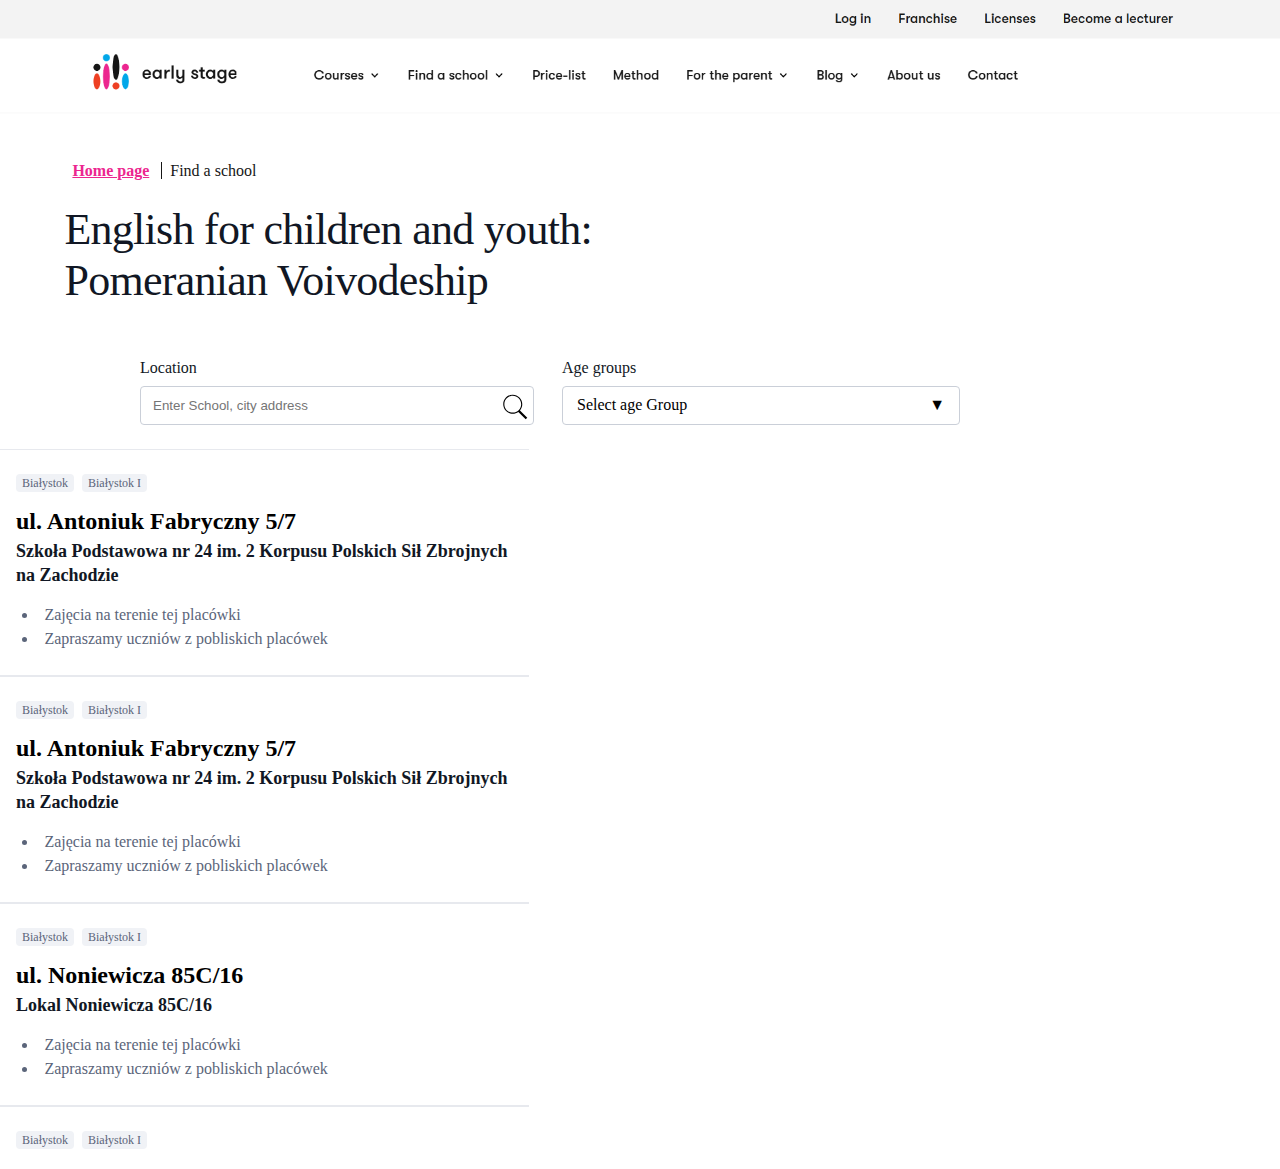
==== commit b4fa1b59: "resolve issue in modal" ====
--- a/index.html
+++ b/index.html
@@ -11,9 +11,9 @@
 <body>
 
     <body>
-        <!-- <header class="header">
+        <header class="header">
             <img src="./img/Screenshot 2024-10-27 182328.png" width="100%" height="100%" alt="">
-        </header> -->
+        </header>
 
         <main>
 
@@ -274,44 +274,7 @@
                                                 </div>
                                             </div>
                                         </div>
-                                        <div class="card">
-                                            <div class="dropdown-header" onclick="toggleDropdown(2)">
-                                                <div class="header-drop">
-                                                    <span><svg data-v-a1ce0d28="" xmlns="http://www.w3.org/2000/svg"
-                                                            width="20" height="20" viewBox="0 0 20 20" fill="none">
-                                                            <path data-v-a1ce0d28="" fill-rule="evenodd"
-                                                                clip-rule="evenodd"
-                                                                d="M2.91669 2.59939V16.9807C2.91669 17.1485 2.98801 17.2644 3.13065 17.3285C3.27327 17.3926 3.40868 17.3686 3.53687 17.2564L3.82696 17.0144C3.8996 16.9524 3.98079 16.9215 4.07054 16.9215C4.16028 16.9215 4.24147 16.9524 4.31412 17.0144L5.01283 17.6009C5.08549 17.6629 5.16669 17.6939 5.25644 17.6939C5.34617 17.6939 5.42737 17.6629 5.50002 17.6009L6.19873 17.0144C6.27138 16.9524 6.35258 16.9215 6.44231 16.9215C6.53206 16.9215 6.61326 16.9524 6.68592 17.0144L7.38462 17.6009C7.45728 17.6629 7.53847 17.6939 7.62821 17.6939C7.71796 17.6939 7.79915 17.6629 7.87179 17.6009L8.57052 17.0144C8.64317 16.9524 8.72437 16.9215 8.8141 16.9215C8.90385 16.9215 8.98505 16.9524 9.05769 17.0144L9.75642 17.6009C9.82907 17.6629 9.91026 17.6939 10 17.6939C10.0897 17.6939 10.1709 17.6629 10.2436 17.6009L10.9423 17.0144C11.015 16.9524 11.0961 16.9215 11.1859 16.9215C11.2756 16.9215 11.3568 16.9524 11.4295 17.0144L12.1282 17.6009C12.2008 17.6629 12.282 17.6939 12.3718 17.6939C12.4615 17.6939 12.5427 17.6629 12.6154 17.6009L13.3141 17.0144C13.3867 16.9524 13.4679 16.9215 13.5577 16.9215C13.6474 16.9215 13.7286 16.9524 13.8013 17.0144L14.5 17.6009C14.5726 17.6629 14.6538 17.6939 14.7436 17.6939C14.8333 17.6939 14.9145 17.6629 14.9872 17.6009L15.6859 17.0144C15.7585 16.9524 15.8397 16.9215 15.9295 16.9215C16.0192 16.9215 16.1004 16.9524 16.173 17.0144L16.4631 17.2564C16.5913 17.3686 16.7267 17.3926 16.8694 17.3285C17.012 17.2644 17.0833 17.1485 17.0833 16.9807V2.59939C17.0833 2.51285 17.047 2.45489 16.9743 2.42552C16.9017 2.39613 16.8333 2.40814 16.7692 2.46156L16.173 2.9856C16.1004 3.04756 16.0192 3.07854 15.9295 3.07854C15.8397 3.07854 15.7585 3.04756 15.6859 2.9856L14.9872 2.39906C14.9145 2.3371 14.8333 2.30612 14.7436 2.30612C14.6538 2.30612 14.5726 2.3371 14.5 2.39906L13.8013 2.9856C13.7286 3.04756 13.6474 3.07854 13.5577 3.07854C13.4679 3.07854 13.3867 3.04756 13.3141 2.9856L12.6154 2.39906C12.5427 2.3371 12.4615 2.30612 12.3718 2.30612C12.282 2.30612 12.2008 2.3371 12.1282 2.39906L11.4295 2.9856C11.3568 3.04756 11.2756 3.07854 11.1859 3.07854C11.0961 3.07854 11.015 3.04756 10.9423 2.9856L10.2436 2.39906C10.1709 2.3371 10.0897 2.30612 10 2.30612C9.91026 2.30612 9.82907 2.3371 9.75642 2.39906L9.05769 2.9856C8.98505 3.04756 8.90385 3.07854 8.8141 3.07854C8.72437 3.07854 8.64317 3.04756 8.57052 2.9856L7.87179 2.39906C7.79915 2.3371 7.71796 2.30612 7.62821 2.30612C7.53847 2.30612 7.45728 2.3371 7.38462 2.39906L6.68592 2.9856C6.61326 3.04756 6.53206 3.07854 6.44231 3.07854C6.35258 3.07854 6.27138 3.04756 6.19873 2.9856L5.50002 2.39906C5.42737 2.3371 5.34617 2.30612 5.25644 2.30612C5.16669 2.30612 5.08549 2.3371 5.01283 2.39906L4.31412 2.9856C4.24147 3.04756 4.16028 3.07854 4.07054 3.07854C3.98079 3.07854 3.8996 3.04756 3.82696 2.9856L3.23079 2.46156C3.16669 2.40814 3.09832 2.39613 3.02567 2.42552C2.95301 2.45489 2.91669 2.51285 2.91669 2.59939ZM6.34772 8.83167C6.69062 9.17458 7.10462 9.34604 7.58971 9.34604C8.0748 9.34604 8.48879 9.17458 8.83169 8.83167C9.1746 8.48877 9.34605 8.07477 9.34605 7.58968C9.34605 7.1046 9.1746 6.69061 8.83169 6.3477C8.48879 6.00479 8.0748 5.83334 7.58971 5.83334C7.10462 5.83334 6.69062 6.00479 6.34772 6.3477C6.00481 6.69061 5.83335 7.1046 5.83335 7.58968C5.83335 8.07477 6.00481 8.48877 6.34772 8.83167ZM8.24368 8.24398C8.06394 8.42349 7.84584 8.51325 7.58939 8.51325C7.33293 8.51325 7.11494 8.42338 6.93543 8.24366C6.7559 8.06393 6.66614 7.84584 6.66614 7.58938C6.66614 7.33292 6.75601 7.11493 6.93573 6.93541C7.11546 6.75588 7.33356 6.66612 7.59003 6.66612C7.84648 6.66612 8.06447 6.75599 8.24398 6.93572C8.42351 7.11545 8.51327 7.33355 8.51327 7.59C8.51327 7.84646 8.42341 8.06445 8.24368 8.24398ZM11.1684 13.6523C11.5113 13.9952 11.9253 14.1667 12.4103 14.1667C12.8954 14.1667 13.3094 13.9952 13.6523 13.6523C13.9952 13.3094 14.1667 12.8954 14.1667 12.4103C14.1667 11.9252 13.9952 11.5112 13.6523 11.1683C13.3094 10.8254 12.8954 10.654 12.4103 10.654C11.9253 10.654 11.5113 10.8254 11.1684 11.1683C10.8254 11.5112 10.654 11.9252 10.654 12.4103C10.654 12.8954 10.8254 13.3094 11.1684 13.6523ZM13.0643 13.0646C12.8846 13.2441 12.6665 13.3339 12.41 13.3339C12.1536 13.3339 11.9356 13.244 11.7561 13.0643C11.5765 12.8846 11.4868 12.6665 11.4868 12.41C11.4868 12.1535 11.5766 11.9356 11.7564 11.756C11.9361 11.5765 12.1542 11.4868 12.4107 11.4868C12.6671 11.4868 12.8851 11.5766 13.0646 11.7564C13.2441 11.9361 13.3339 12.1542 13.3339 12.4106C13.3339 12.6671 13.244 12.8851 13.0643 13.0646ZM6.06398 13.53C6.06398 13.6469 6.10242 13.7439 6.17929 13.8207C6.25616 13.8976 6.3519 13.9369 6.46649 13.9387C6.58109 13.9405 6.67682 13.903 6.7537 13.8261L13.8208 6.75902C13.8976 6.68333 13.9361 6.58701 13.9361 6.47004C13.9361 6.35306 13.8976 6.25614 13.8208 6.17928C13.7439 6.1024 13.6482 6.06307 13.5336 6.0613C13.419 6.05952 13.3232 6.09706 13.2464 6.17393L6.17929 13.241C6.10242 13.3167 6.06398 13.413 6.06398 13.53Z"
-                                                                fill="#1F9F43"></path>
-                                                        </svg></span> Get up to - <span class="highlight-text1">200
-                                                        PLN </span>&nbsp; discount
-                                                    per year
-                                                </div> <span class="pointer">▼</span>
-                                            </div>
-                                            <div class="dropdown-content" id="dropdown1">
-                                                <p>• Sibling discount</p>
-                                                <p>• Discount for paying for 5 or 10 months of the course in advance</p>
-                                                <a href="#" class="see-details">See details</a>
-                                            </div>
-
-                                            <div class="card-content">
-                                                <div class="card-contentF">
-                                                    <h2>ES Kids - 2x a week</h2>
-                                                    <p class="nextText"><span class="highlight-text">2 x 50 min</span>
-                                                        per week</p>
-                                                    <p class="nextText"><span class="highlight-text">56</span> clock
-                                                        hours per school
-                                                        year
-                                                    </p>
-                                                </div>
-                                                <div class="separator"></div>
-                                                <div class="priceText"><span class="price">260</span> PLN per month
-                                                </div>
-                                                <p class="nextText">+ educational materials: PLN 150 / year</p>
-                                                <div class="extra-info">Only PLN 34 per 45 minutes with a monthly fee
-                                                </div>
-                                            </div>
-                                        </div>
+
 
 
 
--- a/style.css
+++ b/style.css
@@ -99,7 +99,6 @@
   line-height: 20px;
 }
 .inputDiv {
-  /* height: 41px; */
   width: 368px;
   align-items: center;
   background: var(--00, #fff);
@@ -160,9 +159,9 @@
   max-height: 150px;
   overflow-y: auto;
   z-index: 99999999;
-  width: 22.9rem;
-  position: absolute;
-  top: 64px;
+
+  position: relative;
+
   left: 0px;
 }
 .dropdown-item input[type="checkbox"] {
@@ -175,6 +174,9 @@
 /* Show dropdown when open */
 .dropdown.open .dropdown-content {
   display: block;
+  position: absolute;
+  top: 64px;
+  width: 99.6%;
 }
 .mainDroopdownContainer {
   width: 100%;
@@ -682,7 +684,7 @@
   }
 
   .scrollable-content {
-    max-height: 400px;
+    max-height: 73vh;
   }
   body::-webkit-scrollbar {
     display: none !important;
@@ -695,3 +697,52 @@
     gap: 25px;
   }
 }
+@media (max-width: 430px) {
+  .inputDiv {
+    width: 250px;
+  }
+  .dropdown {
+    width: 250px;
+  }
+  .dropdown.open .dropdown-content {
+    width: 67.5%;
+  }
+  .tab-menu button {
+    background: none;
+    border: none;
+    font-weight: bold;
+
+    cursor: pointer;
+    font-size: 13px;
+    white-space: nowrap;
+  }
+  .modal-content {
+    min-height: 100vh;
+    max-width: 99vw !important;
+    min-width: 0px !important;
+    left: -88px;
+  }
+  .scrollable-content {
+    padding: 0px;
+    overflow-x: hidden;
+  }
+  .tab-menu {
+    display: flex;
+    margin-bottom: 10px;
+    align-items: flex-start;
+    width: 100%;
+    gap: 9px;
+    border-bottom: 1px solid gainsboro;
+    position: relative;
+    z-index: 1;
+  }
+  .tab-modal {
+    padding: 3px;
+  }
+  .button-group button {
+    font-size: 13px;
+  }
+  .scrollable-content {
+    max-height: 61vh;
+  }
+}
